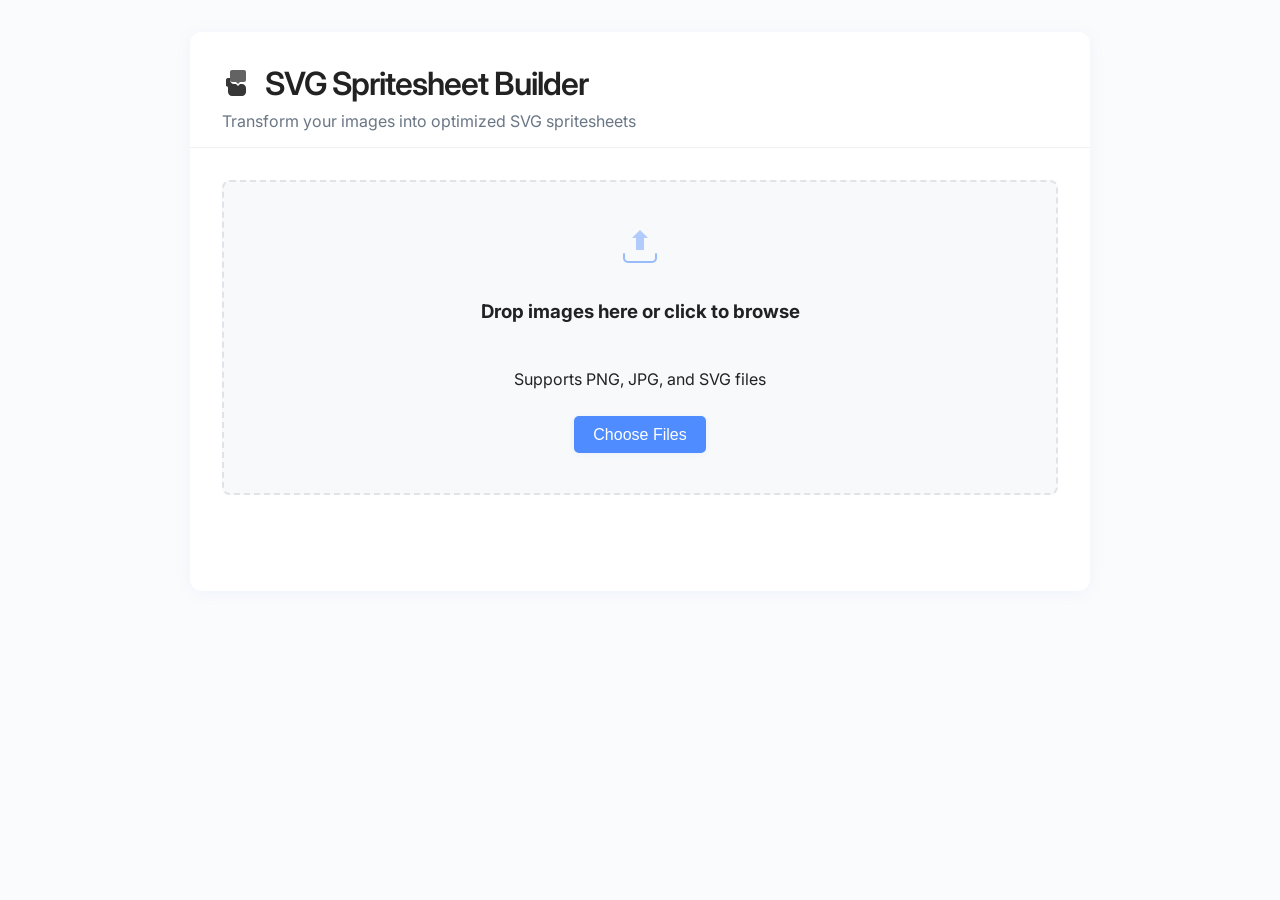
==== index.html @ f1e63e03 "Update index.html" ====
<!DOCTYPE html>
<!-- Licensed under the Academic Free License version 3.0
	- Any copyright dedicated to the public domain -->
<html lang="en">
<head>
	<link rel="license" href="https://spdx.org/licenses/AFL-3.0">
	<link rel="license" href="https://creativecommons.org/publicdomain/zero/1.0/">
    <meta charset="UTF-8">
    <meta name="viewport" content="width=device-width, initial-scale=1.0">
    <title>SVG Spritesheet Builder</title>
    <link rel="stylesheet" href="styles.css">
    <link href="https://fonts.googleapis.com/css2?family=Inter:wght@300;400;500;600&display=swap" rel="stylesheet">
</head>
<body>
    <div class="container">
        <header class="header">
            <div class="logo">
                <svg width="32" height="32" viewBox="0 0 32 32" fill="none" xmlns="http://www.w3.org/2000/svg">
                    <path d="M8 4C8 2.89543 8.89543 2 10 2H22C23.1046 2 24 2.89543 24 4V12C24 13.1046 23.1046 14 22 14H18L16 16L14 14H10C8.89543 14 8 13.1046 8 12V4Z" fill="currentColor" opacity="0.7"/>
                    <path d="M4 12C4 10.8954 4.89543 10 6 10H8V12C8 14.2091 9.79086 16 12 16H14L16 18L18 16H20C22.2091 16 24 17.7909 24 20V24C24 26.2091 22.2091 28 20 28H10C7.79086 28 6 26.2091 6 24V20C6 18.8954 5.10457 18 4 18V12Z" fill="currentColor" opacity="0.9"/>
                </svg>
                <h1>SVG Spritesheet Builder</h1>
            </div>
            <p class="subtitle">Transform your images into optimized SVG spritesheets</p>
        </header>

        <main class="main">
            <!-- Upload Area -->
            <section class="upload-section">
                <div class="upload-area" id="uploadArea">
                    <div class="upload-content">
                        <svg class="upload-icon" width="48" height="48" viewBox="0 0 48 48" fill="none">
                            <path d="M24 8L32 16H28V28H20V16H16L24 8Z" fill="currentColor" opacity="0.6"/>
                            <path d="M40 32V36C40 38.2091 38.2091 40 36 40H12C9.79086 40 8 38.2091 8 36V32" stroke="currentColor" stroke-width="2" stroke-linecap="round" opacity="0.8"/>
                        </svg>
                        <h3>Drop images here or click to browse</h3>
                        <p>Supports PNG, JPG, and SVG files</p>
                        <button class="browse-btn" id="browseBtn">Choose Files</button>
                    </div>
                    <input type="file" id="fileInput" multiple accept="image/*,.svg" hidden>
                </div>
            </section>

            <!-- Image Gallery -->
            <section class="gallery-section" id="gallerySection" style="display: none;">
                <div class="section-header">
                    <h2>Uploaded Images</h2>
                    <button class="clear-btn" id="clearBtn">Clear All</button>
                </div>
                <div class="image-grid" id="imageGrid"></div>
            </section>

            <!-- Configuration Panel -->
            <section class="config-section" id="configSection" style="display: none;">
                <div class="section-header">
                    <h2>Spritesheet Configuration</h2>
                </div>
                <div class="config-grid">
                    <div class="config-group">
                        <label for="spriteName">Sprite Name</label>
                        <input type="text" id="spriteName" value="sprite" placeholder="Enter sprite name">
                    </div>
<div class="config-group">
    <label>Sizing Mode</label>
    <div class="radio-group">
        <label class="radio-option">
            <input type="radio" name="sizingMode" value="custom" checked>
            <span class="radio-custom"></span>
            <span class="radio-text">Custom size</span>
        </label>
        <label class="radio-option">
            <input type="radio" name="sizingMode" value="original">
            <span class="radio-custom"></span>
            <span class="radio-text">Original Dimensions</span>
        </label>
    </div>
</div>
<div class="config-group" id="customSizeGroup" style="display: flex;">
    <label for="customWidth">Width (px)</label>
    <input type="number" id="customWidth" min="16" max="1600" value="384" style="width: 5em;">
    <label for="customHeight" style="margin-left:1em;">Height (px)</label>
    <input type="number" id="customHeight" min="16" max="1600" value="272" style="width: 5em;">
</div>
                    <div class="config-group">
                        <label for="spacing">Spacing</label>
                        <input type="range" id="spacing" min="0" max="20" value="4">
                        <span class="range-value">4px</span>
                    </div>
                    <div class="config-group">
                        <label for="columns">Columns</label>
                        <input type="range" id="columns" min="1" max="10" value="2">
                        <span class="range-value">4</span>
                    </div>
                </div>
            </section>

            <!-- Preview Section -->
            <section class="preview-section" id="previewSection" style="display: none;">
                <div class="section-header">
                    <h2>Spritesheet Preview</h2>
                    <div class="preview-actions">
                        <button class="btn btn-primary" id="downloadSvg">Download SVG</button>
                    </div>
                </div>
                <div class="preview-container">
                    <div class="preview-canvas" id="previewCanvas"></div>
                </div>
                <div class="section-header">
                    <h2>Code Preview</h2>
                    <div class="preview-actions">
                        <button class="btn btn-primary" id="bgU">background-image</button>
                        <button class="btn btn-secondary" id="iSRC">img src</button>
                    </div>
                </div>
                <div class="css-preview" id="cssPreview">
                    <h3>Generated CSS</h3>
                    <pre><code id="cssCode"></code></pre>
                </div>
                <div class="html-preview" id="htmlPreview">
                    <h3>Generated HTML</h3>
                    <pre><code id="htmlCode"></code></pre>
                </div>
            </section>
        </main>
    </div>

    <div class="toast" id="toast"></div>

    <script src="script.js"></script>
</body>
</html>
---- styles.css ----
:root {
    --color-primary: #4f8cff;
    --color-primary-dark: #2964c8;
    --color-bg: #fafbfc;
    --color-bg-light: #f7f9fa;
    --color-bg-section: #eaf4ff;
    --color-danger: #d32f2f;
    --color-success: #05c46b;
    --color-text: #222;
    --color-text-light: #6a7685;
    --color-border: #e0e4e8;
    --color-shadow: rgba(79,140,255,0.07);
    --color-shadow-item: rgba(79,140,255,0.06);
    --color-shadow-preview: rgba(79,140,255,0.05);
    --radius: 12px;
    --radius-small: 7px;
    --radius-toast: 6px;
    --font-main: 'Inter', Arial, sans-serif;
    --font-mono: 'Fira Mono', 'Consolas', 'Menlo', monospace;
    --transition: 0.2s;
}

body {
    margin: 0;
    font-family: var(--font-main);
    background: var(--color-bg);
    color: var(--color-text);
}

.container {
    max-width: 900px;
    margin: 2em auto;
    background: #fff;
    border-radius: var(--radius);
    box-shadow: 0 2px 16px var(--color-shadow);
    padding-bottom: 2em;
    overflow: hidden;
}

.header {
    padding: 2em 2em 1em 2em;
    border-bottom: 1px solid #f0f1f2;
}

.logo {
    display: flex;
    align-items: center;
    gap: 0.7em;
}

.logo h1 {
    font-size: 2em;
    font-weight: 600;
    margin: 0;
    letter-spacing: -1px;
}

.subtitle {
    color: var(--color-text-light);
    margin: 0.5em 0 0 0;
}

.main {
    padding: 2em;
}

.upload-section {
    margin-bottom: 2em;
}

.upload-area {
    border: 2px dashed var(--color-border);
    border-radius: 8px;
    background: var(--color-bg-light);
    text-align: center;
    padding: 2.5em 1em;
    cursor: pointer;
    transition: border-color var(--transition);
}

.upload-area.drag-over {
    border-color: var(--color-primary);
    background: var(--color-bg-section);
}

.upload-content {
    display: flex;
    flex-direction: column;
    align-items: center;
    gap: 0.7em;
}

.upload-icon {
    color: var(--color-primary);
    opacity: 0.7;
}

.browse-btn {
    padding: 0.6em 1.2em;
    font-size: 1em;
    background: var(--color-primary);
    color: #fff;
    border: none;
    border-radius: 5px;
    cursor: pointer;
    font-weight: 500;
    box-shadow: 0 1px 6px var(--color-shadow);
    transition: background var(--transition);
}

.browse-btn:hover {
    background: var(--color-primary-dark);
}

.gallery-section {
    margin-bottom: 2em;
}

.section-header {
    display: flex;
    align-items: center;
    justify-content: space-between;
    margin-bottom: 1em;
}

.clear-btn {
    background: none;
    border: none;
    color: var(--color-danger);
    font-size: 1em;
    cursor: pointer;
    font-weight: 500;
    padding: 0.2em 0.7em;
}

.image-grid {
    display: grid;
    grid-template-columns: repeat(auto-fill, minmax(110px, 1fr));
    gap: 1em;
}

.image-item {
    background: var(--color-bg-light);
    border-radius: var(--radius-small);
    padding: 1em;
    text-align: center;
    position: relative;
    box-shadow: 0 1px 6px var(--color-shadow-item);
}

.image-preview {
    max-width: 60px;
    max-height: 60px;
    margin-bottom: 0.6em;
}

.image-name {
    font-size: 0.98em;
    color: #444;
    margin-bottom: 0.2em;
    word-break: break-all;
}

.image-dimensions {
    font-size: 0.87em;
    color: #888;
    margin-bottom: 0.2em;
}

.remove-btn {
    position: absolute;
    top: 7px;
    right: 7px;
    background: #fff;
    color: var(--color-danger);
    border: 1px solid var(--color-border);
    border-radius: 50%;
    width: 22px;
    height: 22px;
    font-size: 1em;
    line-height: 19px;
    cursor: pointer;
    font-weight: 600;
    text-align: center;
    transition: background var(--transition);
}

.remove-btn:hover {
    background: #ffeaea;
    border-color: var(--color-danger);
}

.config-section {
    margin-bottom: 2em;
}

.config-grid {
    display: grid;
    grid-template-columns: repeat(auto-fit, minmax(220px, 1fr));
    gap: 1.3em 2em;
}

.config-group {
    display: flex;
    flex-direction: column;
}

.radio-group {
    display: flex;
    gap: 1.5em;
    margin-top: 0.5em;
}

.radio-option {
    display: flex;
    align-items: center;
    gap: 0.5em;
    cursor: pointer;
}

.radio-custom {
    width: 16px;
    height: 16px;
    border: 2px solid var(--color-primary);
    border-radius: 50%;
    display: inline-block;
    box-sizing: border-box;
    background: #fff;
    margin-right: 0.2em;
    position: relative;
}

.radio-option input[type="radio"]:checked + .radio-custom {
    background: var(--color-primary);
}

.radio-text {
    font-size: 1em;
    font-weight: 500;
}

#customSizeGroup {
    display: flex;
    align-items: center;
    gap: 1em;
}

#customSizeGroup label {
    margin: 0 0.5em 0 0;
    font-weight: 500;
}

#customSizeGroup input[type="number"] {
    width: 5em;
    min-width: 0;
    padding: 4px 8px;
    border-radius: 4px;
    border: 1px solid #ddd;
    font-size: 1em;
    margin-right: 1em;
}

input[type="range"] {
    margin-top: 0.9em;
    width: 100%;
}

.range-value {
    margin-top: 0.3em;
    font-size: 0.97em;
    color: var(--color-primary);
}

.preview-section {
    margin-bottom: 2em;
}

.preview-actions {
    display: flex;
    gap: 1em;
}

.btn {
    padding: 0.6em 1.2em;
    border-radius: 4px;
    font-weight: 500;
    font-size: 1em;
    cursor: pointer;
    border: none;
    box-shadow: 0 1px 6px var(--color-shadow);
}

.btn-primary {
    background: var(--color-primary);
    color: #fff;
}

.btn-secondary {
    background: var(--color-bg-section);
    color: var(--color-primary);
}

.btn:hover {
    filter: brightness(0.98);
}

.preview-container {
    background: var(--color-bg-light);
    border-radius: var(--radius-small);
    padding: 1.1em;
    margin-top: 1em;
    box-shadow: 0 1px 6px var(--color-shadow-preview);
}

.preview-canvas svg {
    max-width: 100%;
    height: auto;
    display: block;
    margin: 0 auto;
}

.css-preview,.html-preview {
    margin-top: 2em;
    background: var(--color-bg-light);
    border-radius: var(--radius-small);
    padding: 1.1em;
    box-shadow: 0 1px 6px var(--color-shadow-preview);
    font-size: 0.98em;
    color: #333;
}

.css-preview h3,.html-preview h3 {
    margin-top: 0;
    margin-bottom: 0.7em;
    font-size: 1.1em;
    color: var(--color-primary);
}

.css-preview pre,.html-preview pre {
    margin: 0;
    background: none;
    font-family: var(--font-mono);
    font-size: 0.98em;
    color: #444;
    overflow-x: auto;
}

/* --- Sprite CSS for fragment identifier usage --- */
.sprite {
    display: inline-block;
    vertical-align: middle;
}

/* All icons: use background-image, size, and no background-position */
[class^="sprite-"], [class*=" sprite-"] {
    display: inline-block;
    background-repeat: no-repeat;
    background-size: contain;
    /* width/height set by per-icon class */
}

/* Example:
.sprite-iconname {
    background-image: url('sprite.svg#sprite-iconname-view');
    width: 24px;
    height: 24px;
}
*/

/* --- Toast notification --- */
.toast {
    position: fixed;
    bottom: 28px;
    left: 50%;
    transform: translateX(-50%);
    min-width: 200px;
    max-width: 350px;
    padding: 0.7em 1.2em;
    background: var(--color-primary);
    color: #fff;
    border-radius: var(--radius-toast);
    font-weight: 500;
    font-size: 1em;
    text-align: center;
    opacity: 0;
    pointer-events: none;
    transition: opacity var(--transition);
    z-index: 1000;
}

.toast.show {
    opacity: 1;
    pointer-events: auto;
}

.toast.success {
    background: var(--color-success);
}

.toast.error {
    background: var(--color-danger);
}

.toast.info {
    background: var(--color-primary);
}

/* --- Responsive --- */
@media (max-width: 700px) {
    .container {
        margin: 0;
        border-radius: 0;
        box-shadow: none;
    }
    .main {
        padding: 1em;
    }
    .header {
        padding: 1.5em 1em 0.7em 1em;
    }
    .image-grid {
        grid-template-columns: repeat(auto-fill, minmax(90px, 1fr));
        gap: 0.7em;
    }
}

@media (max-width: 500px) {
    .config-grid {
        grid-template-columns: 1fr;
        gap: 1em;
    }
    .preview-actions {
        flex-direction: column;
        gap: 0.7em;
    }
    #customSizeGroup {
        flex-direction: column;
        align-items: flex-start;
        gap: 0.5em;
    }
}
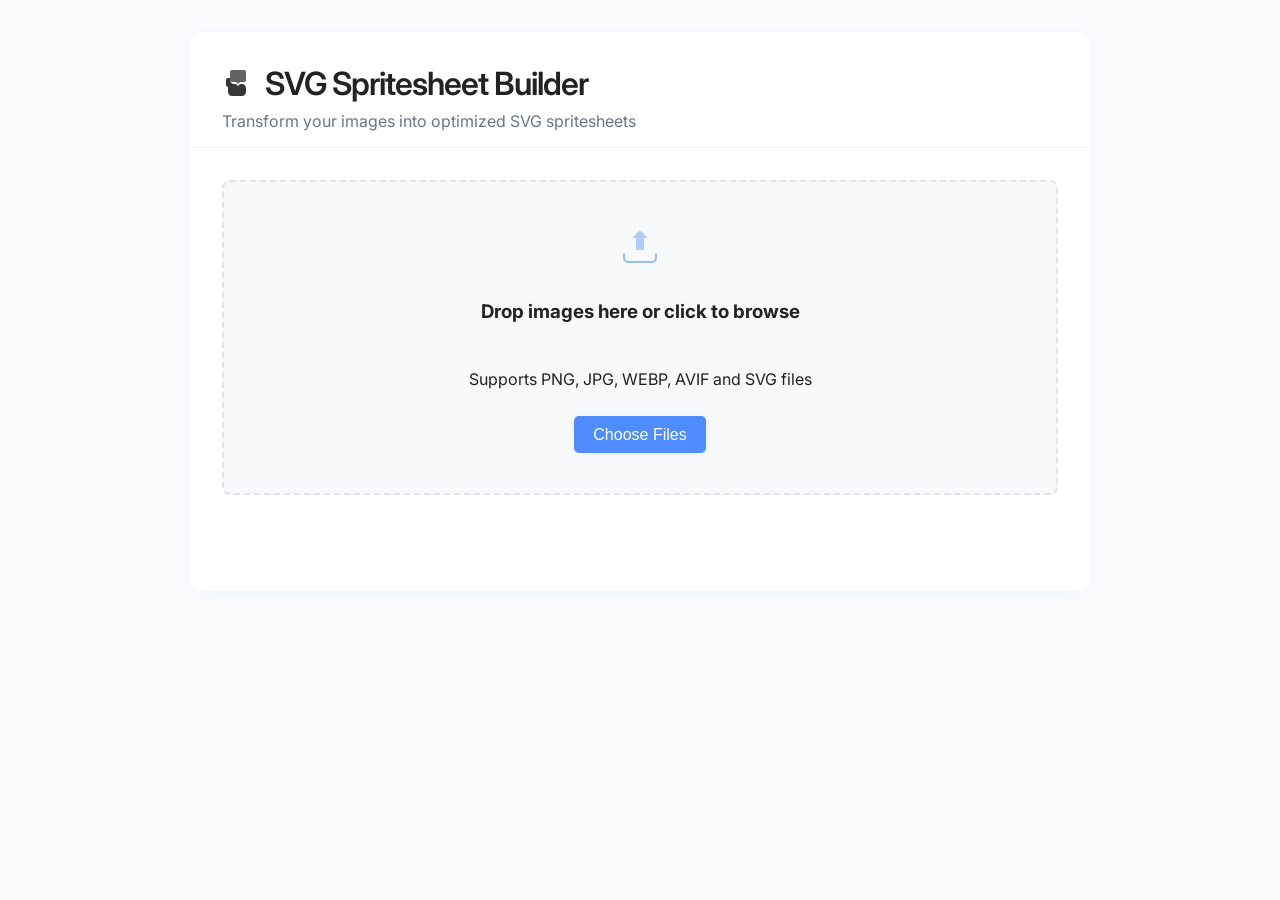
==== commit d20f8329: "Update index.html" ====
--- a/index.html
+++ b/index.html
@@ -34,7 +34,7 @@
                             <path d="M40 32V36C40 38.2091 38.2091 40 36 40H12C9.79086 40 8 38.2091 8 36V32" stroke="currentColor" stroke-width="2" stroke-linecap="round" opacity="0.8"/>
                         </svg>
                         <h3>Drop images here or click to browse</h3>
-                        <p>Supports PNG, JPG, and SVG files</p>
+                        <p>Supports PNG, JPG, WEBP, AVIF and SVG files</p>
                         <button class="browse-btn" id="browseBtn">Choose Files</button>
                     </div>
                     <input type="file" id="fileInput" multiple accept="image/*,.svg" hidden>
@@ -61,8 +61,8 @@
                         <input type="text" id="spriteName" value="sprite" placeholder="Enter sprite name">
                     </div>
 <div class="config-group">
-    <label>Sizing Mode</label>
-    <div class="radio-group">
+    <fieldset class="radio-group">
+    <legend>Sizing Mode</legend>
         <label class="radio-option">
             <input type="radio" name="sizingMode" value="custom" checked>
             <span class="radio-custom"></span>
@@ -73,13 +73,13 @@
             <span class="radio-custom"></span>
             <span class="radio-text">Original Dimensions</span>
         </label>
-    </div>
+    </fieldset>
 </div>
 <div class="config-group" id="customSizeGroup" style="display: flex;">
     <label for="customWidth">Width (px)</label>
-    <input type="number" id="customWidth" min="16" max="1600" value="384" style="width: 5em;">
+    <input type="number" id="customWidth" min="4" max="4096" value="384" style="width: 5em;">
     <label for="customHeight" style="margin-left:1em;">Height (px)</label>
-    <input type="number" id="customHeight" min="16" max="1600" value="272" style="width: 5em;">
+    <input type="number" id="customHeight" min="4" max="4096" value="272" style="width: 5em;">
 </div>
                     <div class="config-group">
                         <label for="spacing">Spacing</label>
@@ -108,8 +108,8 @@
                 <div class="section-header">
                     <h2>Code Preview</h2>
                     <div class="preview-actions">
-                        <button class="btn btn-primary" id="bgU">background-image</button>
-                        <button class="btn btn-secondary" id="iSRC">img src</button>
+                        <button class="code-preview-btn btn btn-primary" id="bgU">background-image</button>
+                        <button class="code-preview-btn btn btn-secondary" id="iSRC">img src</button>
                     </div>
                 </div>
                 <div class="css-preview" id="cssPreview">
--- a/styles.css
+++ b/styles.css
@@ -260,6 +260,13 @@
     margin-right: 1em;
 }
 
+input[type="number"][disabled] {
+    background: var(--color-bg);
+    color: var(--color-bg);
+    cursor: not-allowed;
+    opacity: 0.7;
+}
+
 input[type="range"] {
     margin-top: 0.9em;
     width: 100%;
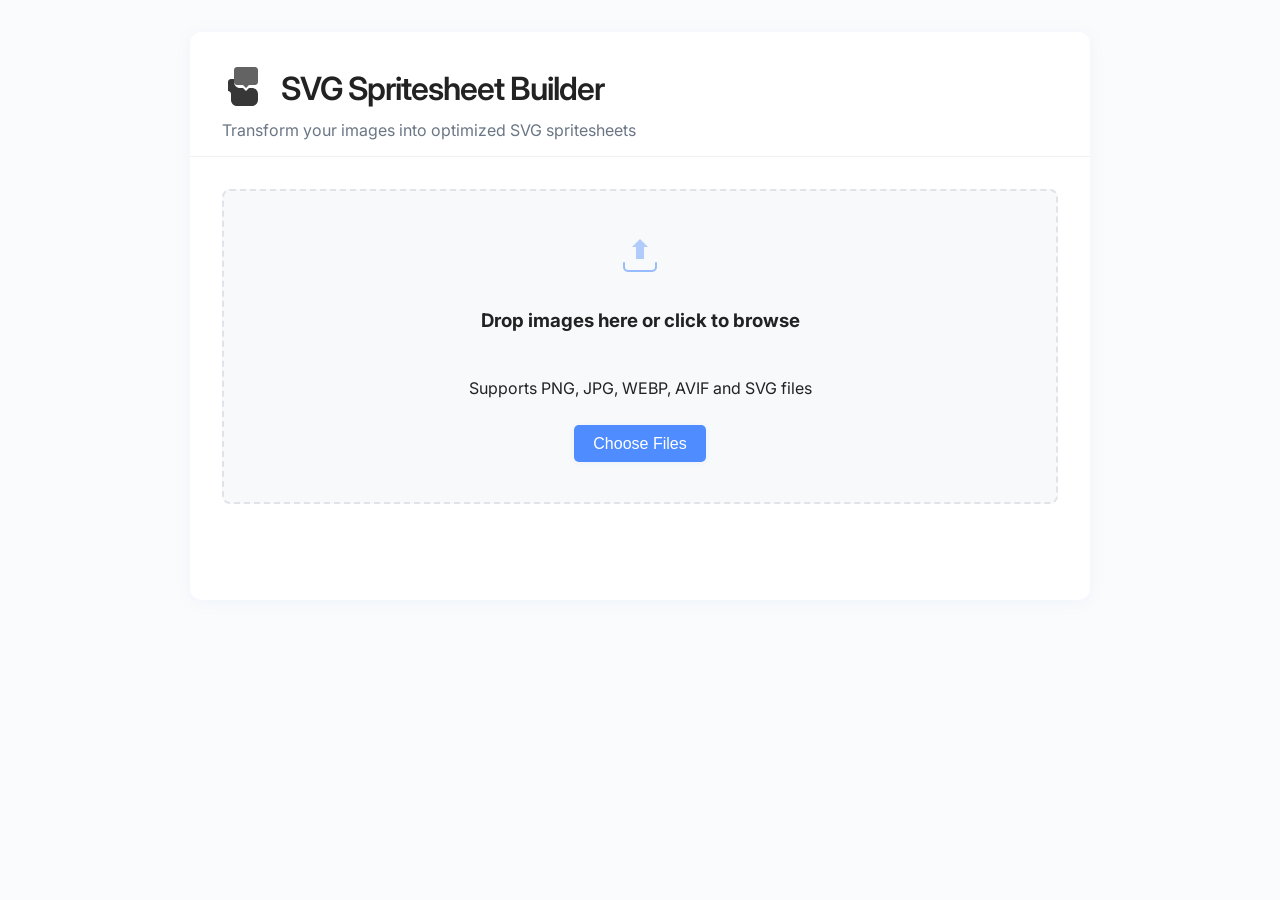
==== commit 666fd671: "Update index.html" ====
--- a/index.html
+++ b/index.html
@@ -15,7 +15,7 @@
     <div class="container">
         <header class="header">
             <div class="logo">
-                <svg width="32" height="32" viewBox="0 0 32 32" fill="none" xmlns="http://www.w3.org/2000/svg">
+                <svg class="logo-icon" width="32" height="32" viewBox="0 0 32 32" fill="none" xmlns="http://www.w3.org/2000/svg">
                     <path d="M8 4C8 2.89543 8.89543 2 10 2H22C23.1046 2 24 2.89543 24 4V12C24 13.1046 23.1046 14 22 14H18L16 16L14 14H10C8.89543 14 8 13.1046 8 12V4Z" fill="currentColor" opacity="0.7"/>
                     <path d="M4 12C4 10.8954 4.89543 10 6 10H8V12C8 14.2091 9.79086 16 12 16H14L16 18L18 16H20C22.2091 16 24 17.7909 24 20V24C24 26.2091 22.2091 28 20 28H10C7.79086 28 6 26.2091 6 24V20C6 18.8954 5.10457 18 4 18V12Z" fill="currentColor" opacity="0.9"/>
                 </svg>
--- a/styles.css
+++ b/styles.css
@@ -93,8 +93,18 @@
 .upload-icon {
     color: var(--color-primary);
     opacity: 0.7;
-}
-
+    width: 48px;    
+    height: 48px;
+ }
+.logo-icon {
+    width: 48px;      /* or whatever size you prefer */
+    height: 48px;
+}
+.logo-icon,.upload-icon {
+    max-width: 100%;
+    max-height: 100%;
+    display: inline-block;
+}
 .browse-btn {
     padding: 0.6em 1.2em;
     font-size: 1em;
